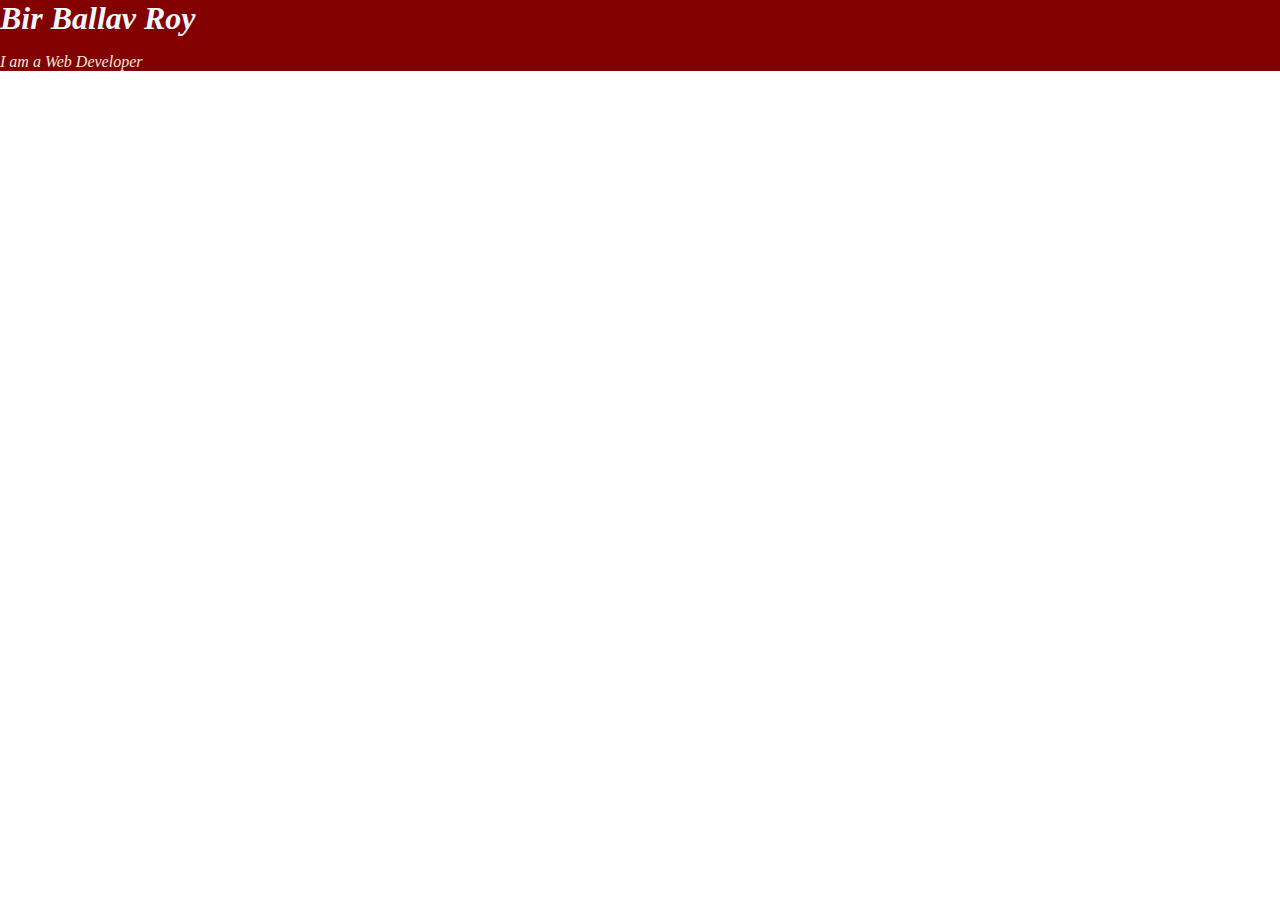
==== CSS- My site/index.html @ 7da82a4c "css my site- full stack journey day 05" ====
<!DOCTYPE html>
<html lang="en">
<head>
    <meta charset="UTF-8">
    <meta http-equiv="X-UA-Compatible" content="IE=edge">
    <meta name="viewport" content="width=device-width, initial-scale=1.0">
    <title>Bir Roy</title>
    <link rel="stylesheet" href="css/styles.css">
    <link rel="icon" href="image/favicon.ico" type="image/favicon.ico">
</head>
<body>
 <div>
    <h1>Bir Ballav Roy</h1>
    <p>I am a Web Developer</p>
 </div>
</body> 
</html>
---- CSS- My site/css/styles.css ----
h1{
    margin-top: 0;
    margin-bottom: 0;
    color: aliceblue;
}
body{
    margin: 0;
}

div{
    background-color: #820000;
    font-style: oblique;
    color: antiquewhite;
}
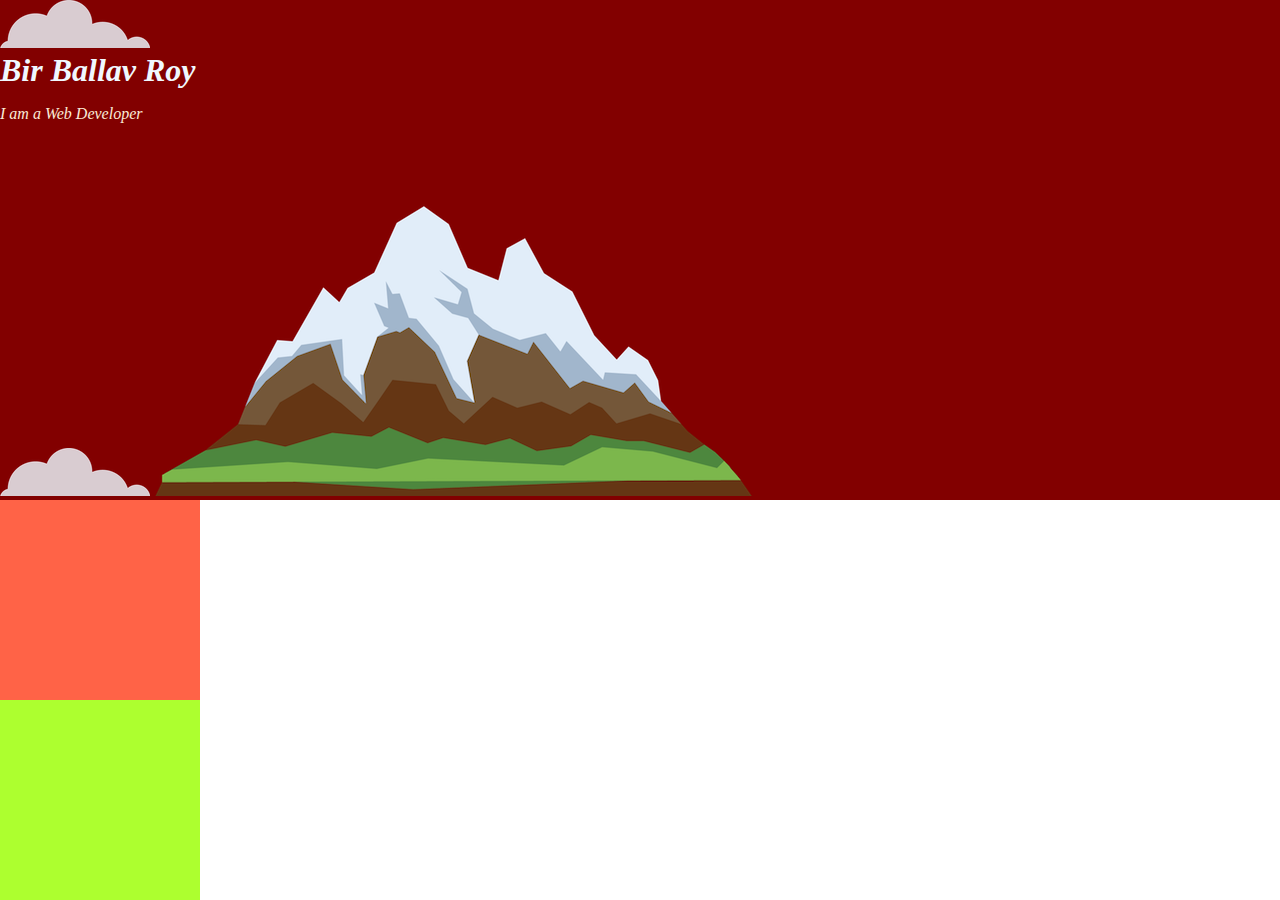
==== commit 7c822154: "Full stack journey day 06" ====
--- a/CSS- My site/index.html
+++ b/CSS- My site/index.html
@@ -9,9 +9,20 @@
     <link rel="icon" href="image/favicon.ico" type="image/favicon.ico">
 </head>
 <body>
- <div>
+ <div class="top-container">
+    <img src="image/cloud.png" alt="cloud-img">
     <h1>Bir Ballav Roy</h1>
     <p>I am a Web Developer</p>
+    <img src="image/cloud.png" alt="cloud-img">
+    <img src="image/mountain.png" alt="mountain-img">
+ </div>
+
+ <div class="mid-container">
+
+ </div>
+
+ <div class="bottom-container">
+
  </div>
 </body> 
 </html>--- a/CSS- My site/css/styles.css
+++ b/CSS- My site/css/styles.css
@@ -8,8 +8,24 @@
     margin: 0;
 }
 
-div{
+
+.top-container{
     background-color: #820000;
     font-style: oblique;
-    color: antiquewhite;
+    color: antiquewhite; 
+    
+
+    
+}
+
+.mid-container{
+    background-color: tomato;
+    width: 200px;
+    height: 200px;
+}
+
+.bottom-container{
+    background-color: greenyellow;
+    width: 200px;
+    height: 200px;
 }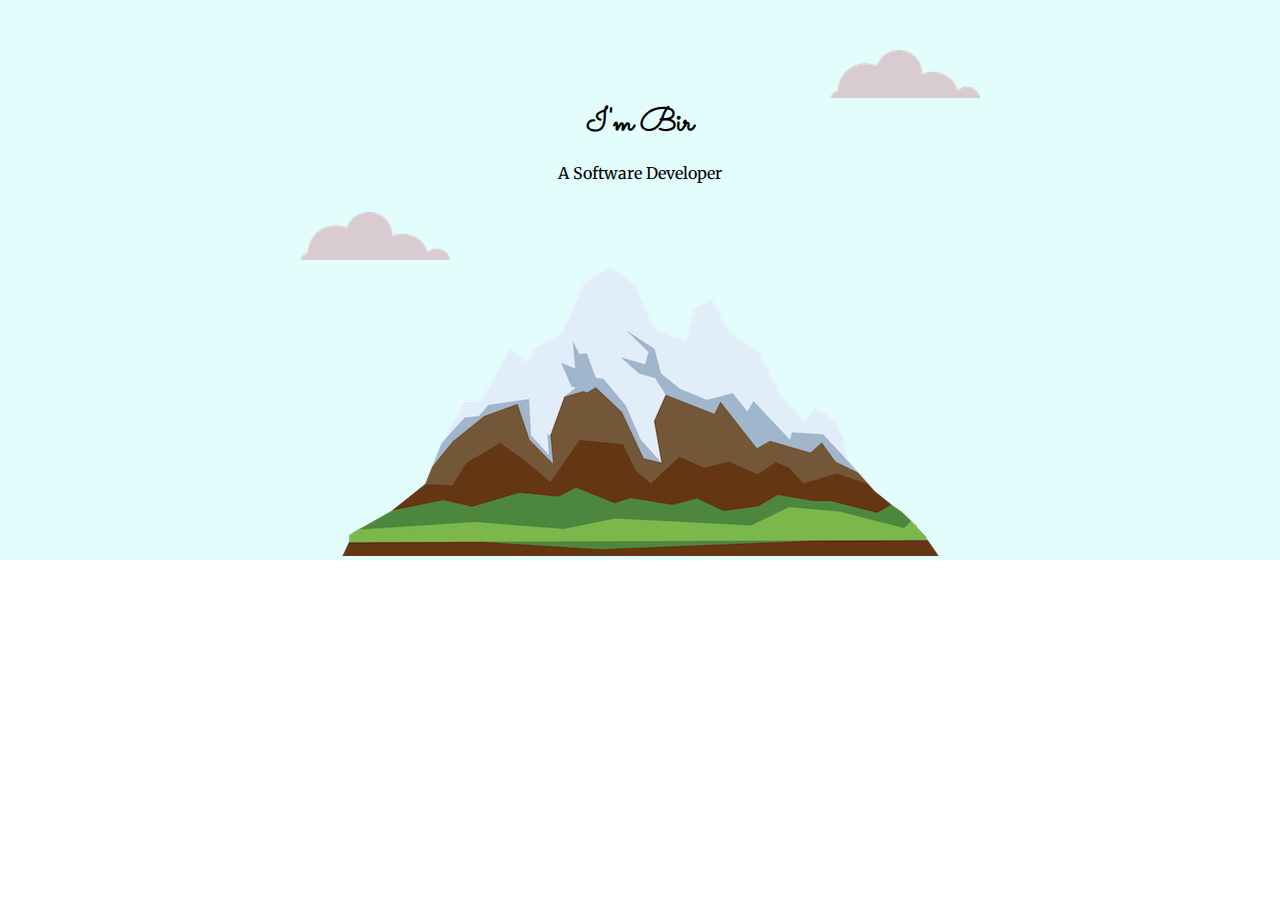
==== commit 2727df07: "full stack journey day 07" ====
--- a/CSS- My site/index.html
+++ b/CSS- My site/index.html
@@ -5,15 +5,18 @@
     <meta http-equiv="X-UA-Compatible" content="IE=edge">
     <meta name="viewport" content="width=device-width, initial-scale=1.0">
     <title>Bir Roy</title>
+    <link rel="preconnect" href="https://fonts.googleapis.com">
+    <link rel="preconnect" href="https://fonts.gstatic.com" crossorigin>
+    <link href="https://fonts.googleapis.com/css2?family=Merriweather&family=Montserrat&family=Sacramento&display=swap" rel="stylesheet">
     <link rel="stylesheet" href="css/styles.css">
     <link rel="icon" href="image/favicon.ico" type="image/favicon.ico">
 </head>
 <body>
  <div class="top-container">
-    <img src="image/cloud.png" alt="cloud-img">
-    <h1>Bir Ballav Roy</h1>
-    <p>I am a Web Developer</p>
-    <img src="image/cloud.png" alt="cloud-img">
+    <img class="top-cloud" src="image/cloud.png" alt="cloud-img">
+    <h1>I'm Bir</h1>
+    <p>A Software Developer</p>
+    <img class="bottom-cloud" src="image/cloud.png" alt="cloud-img">
     <img src="image/mountain.png" alt="mountain-img">
  </div>
 
@@ -24,5 +27,6 @@
  <div class="bottom-container">
 
  </div>
+
 </body> 
 </html>--- a/CSS- My site/css/styles.css
+++ b/CSS- My site/css/styles.css
@@ -2,30 +2,45 @@
 h1{
     margin-top: 0;
     margin-bottom: 0;
-    color: aliceblue;
+    font-family: 'Sacramento', cursive;
+
 }
 body{
     margin: 0;
+    text-align: center;
+    font-family:'Merriweather', serif;
+
+}
+
+h2{
+    font-family: 'Montserrat', sans-serif;
+
+
+}
+
+h3{
+    font-family: 'Montserrat', sans-serif;
+
+
 }
 
 
 .top-container{
-    background-color: #820000;
-    font-style: oblique;
-    color: antiquewhite; 
-    
+    background-color: #E3FDFD;
+    position: relative;
+    padding-top: 100px;
 
-    
 }
 
-.mid-container{
-    background-color: tomato;
-    width: 200px;
-    height: 200px;
+
+.top-cloud{
+    position: absolute;
+    right: 300px;
+    top: 50px;
 }
 
-.bottom-container{
-    background-color: greenyellow;
-    width: 200px;
-    height: 200px;
+.bottom-cloud{
+    position: absolute;
+    left: 300px;
+    bottom: 300px;
 }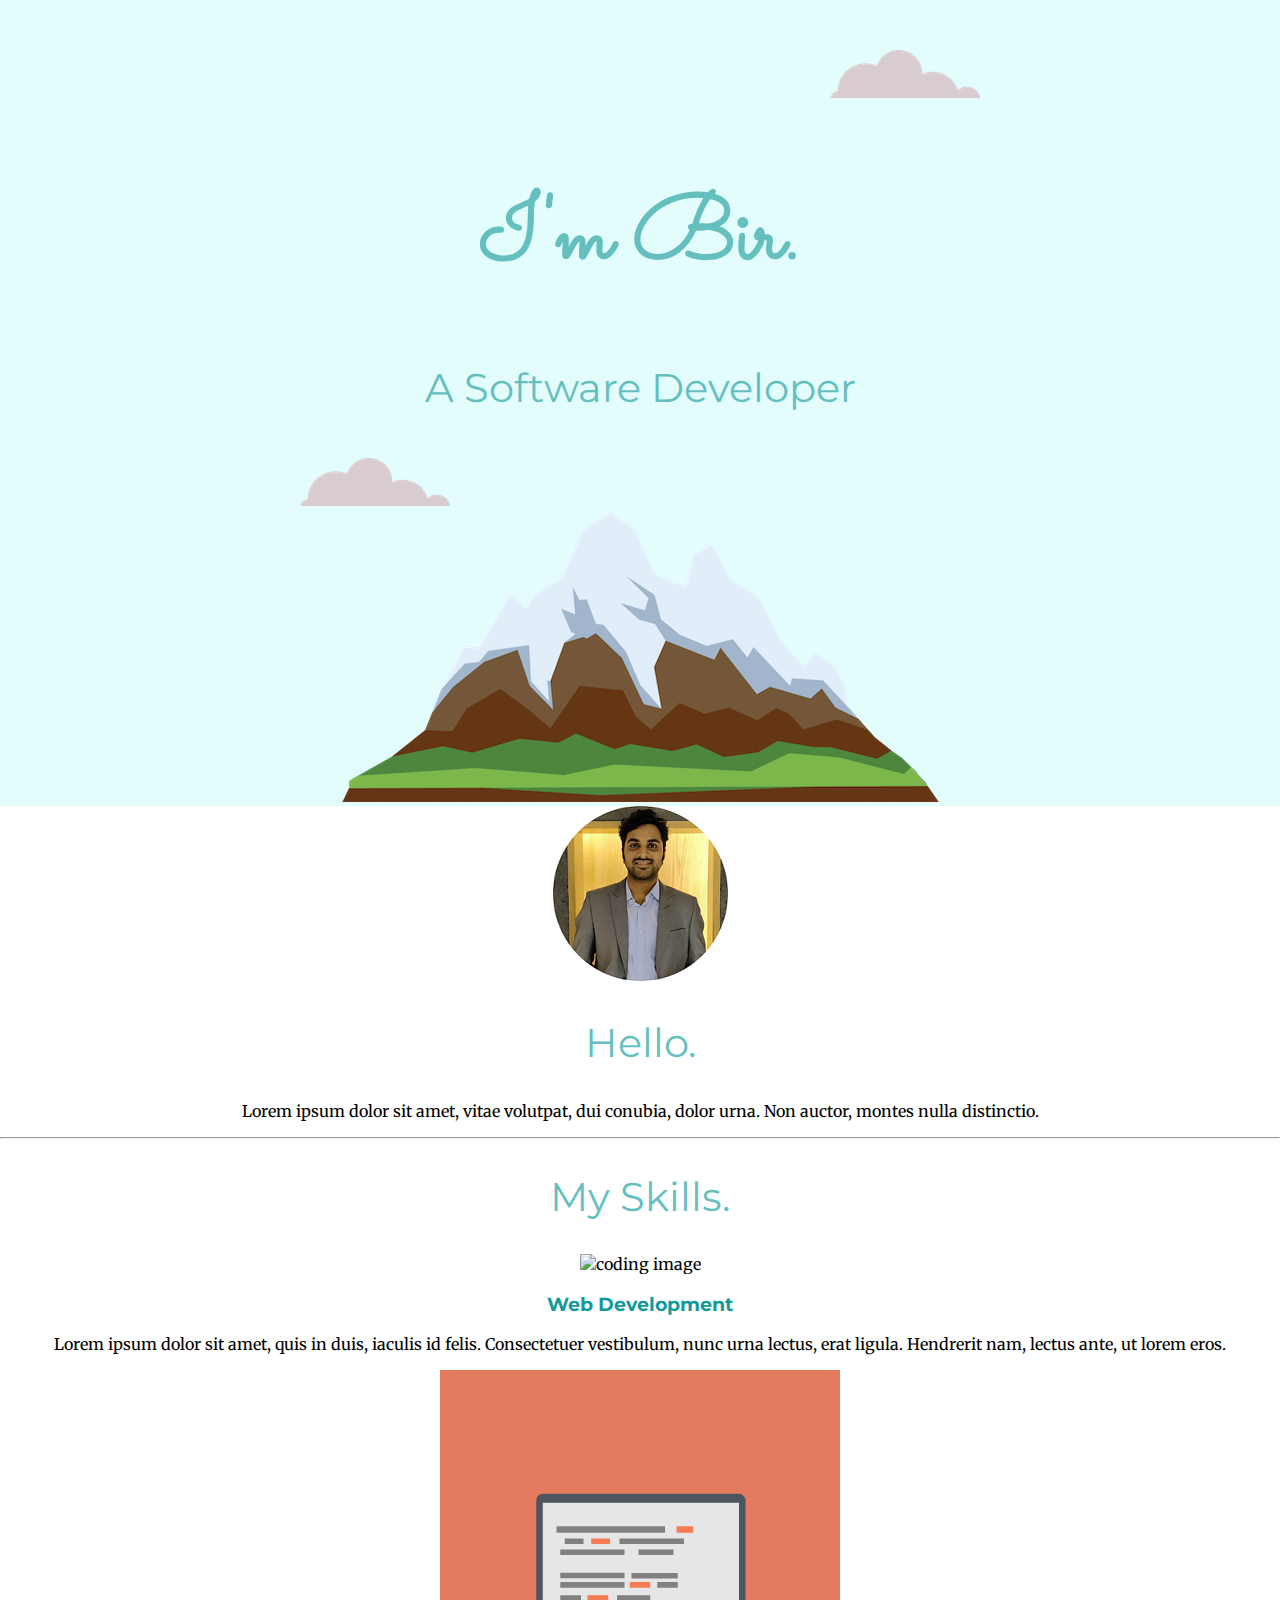
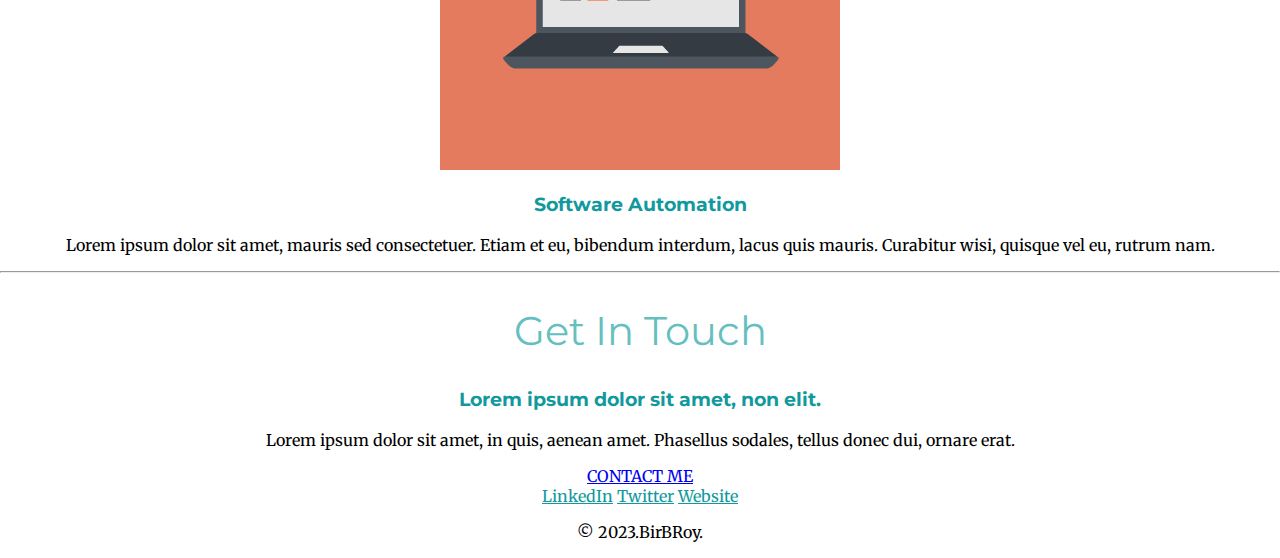
==== commit 69bc0298: "Day 08 full stack journey" ====
--- a/CSS- My site/index.html
+++ b/CSS- My site/index.html
@@ -9,24 +9,54 @@
     <link rel="preconnect" href="https://fonts.gstatic.com" crossorigin>
     <link href="https://fonts.googleapis.com/css2?family=Merriweather&family=Montserrat&family=Sacramento&display=swap" rel="stylesheet">
     <link rel="stylesheet" href="css/styles.css">
-    <link rel="icon" href="image/favicon.ico" type="image/favicon.ico">
+    <link rel="icon" href="image/lion.png" type="image/favicon.ico">
 </head>
 <body>
  <div class="top-container">
     <img class="top-cloud" src="image/cloud.png" alt="cloud-img">
-    <h1>I'm Bir</h1>
-    <p>A Software Developer</p>
+    <h1>I'm Bir.</h1>
+    <h2>A Software Developer</h2>
     <img class="bottom-cloud" src="image/cloud.png" alt="cloud-img">
     <img src="image/mountain.png" alt="mountain-img">
  </div>
 
- <div class="mid-container">
-
- </div>
-
- <div class="bottom-container">
-
- </div>
+ <div class="middle-container">
+    <div class="profile">
+      <img src="image/bir.png" alt="myimage">
+      <h2>Hello.</h2>
+      <p>Lorem ipsum dolor sit amet, vitae volutpat, dui conubia, dolor urna. Non auctor, montes nulla distinctio.</p>
+    </div>
+    <hr>
+    <div class="skills">
+      <h2>My Skills.</h2>
+      <div class="skill-row">
+        <img class="my-skill" src="https://media.giphy.com/media/xT9IgzoKnwFNmISR8I/giphy.gif" alt=" coding image">
+        <h3> Web Development </h3>
+        <p>Lorem ipsum dolor sit amet, quis in duis, iaculis id felis. Consectetuer vestibulum, nunc urna lectus, erat ligula. Hendrerit nam, lectus ante, ut lorem eros.</p>
+      </div>
+      <div class="skill-row">
+        <img class="skil2" src="image/computer.png" alt="computer image">
+        <h3> Software Automation </h3>
+        <p>Lorem ipsum dolor sit amet, mauris sed consectetuer. Etiam et eu, bibendum interdum, lacus quis mauris. Curabitur wisi, quisque vel eu, rutrum nam.</p>
+      </div>
+    </div>
+    <hr>
+    <div class="contact-me">
+      <h2>Get In Touch</h2>
+      <h3>Lorem ipsum dolor sit amet, non elit.</h3>
+      <p>Lorem ipsum dolor sit amet, in quis, aenean amet. Phasellus sodales, tellus donec dui, ornare erat.</p>
+      <a class="btn" href="mailto:roybirballav@gmail.com">CONTACT ME</a>
+    </div>
+  </div>
+  
+  
+  <div class="bottom-container">
+    <a class="footer-link" href="https://www.linkedin.com/">LinkedIn</a>
+    <a class="footer-link" href="https://twitter.com/">Twitter</a>
+    <a class="footer-link" href="">Website</a>
+    <p>© 2023.BirBRoy.</p>
+  </div>
+  
 
 </body> 
 </html>--- a/CSS- My site/css/styles.css
+++ b/CSS- My site/css/styles.css
@@ -1,8 +1,10 @@
 
 h1{
-    margin-top: 0;
-    margin-bottom: 0;
+    margin: 50px auto 0px auto;
     font-family: 'Sacramento', cursive;
+    font-size: 5.62rem;
+    color: #66BFBF;
+    line-height: 2;
 
 }
 body{
@@ -14,12 +16,16 @@
 
 h2{
     font-family: 'Montserrat', sans-serif;
+    font-size: 2.5rem;
+    color: #66BFBF;
+    font-weight: normal;
 
 
 }
 
 h3{
     font-family: 'Montserrat', sans-serif;
+    color: #11999E;
 
 
 }
@@ -43,4 +49,8 @@
     position: absolute;
     left: 300px;
     bottom: 300px;
-}+}
+
+.footer-link{
+    color: #11999E;
+}
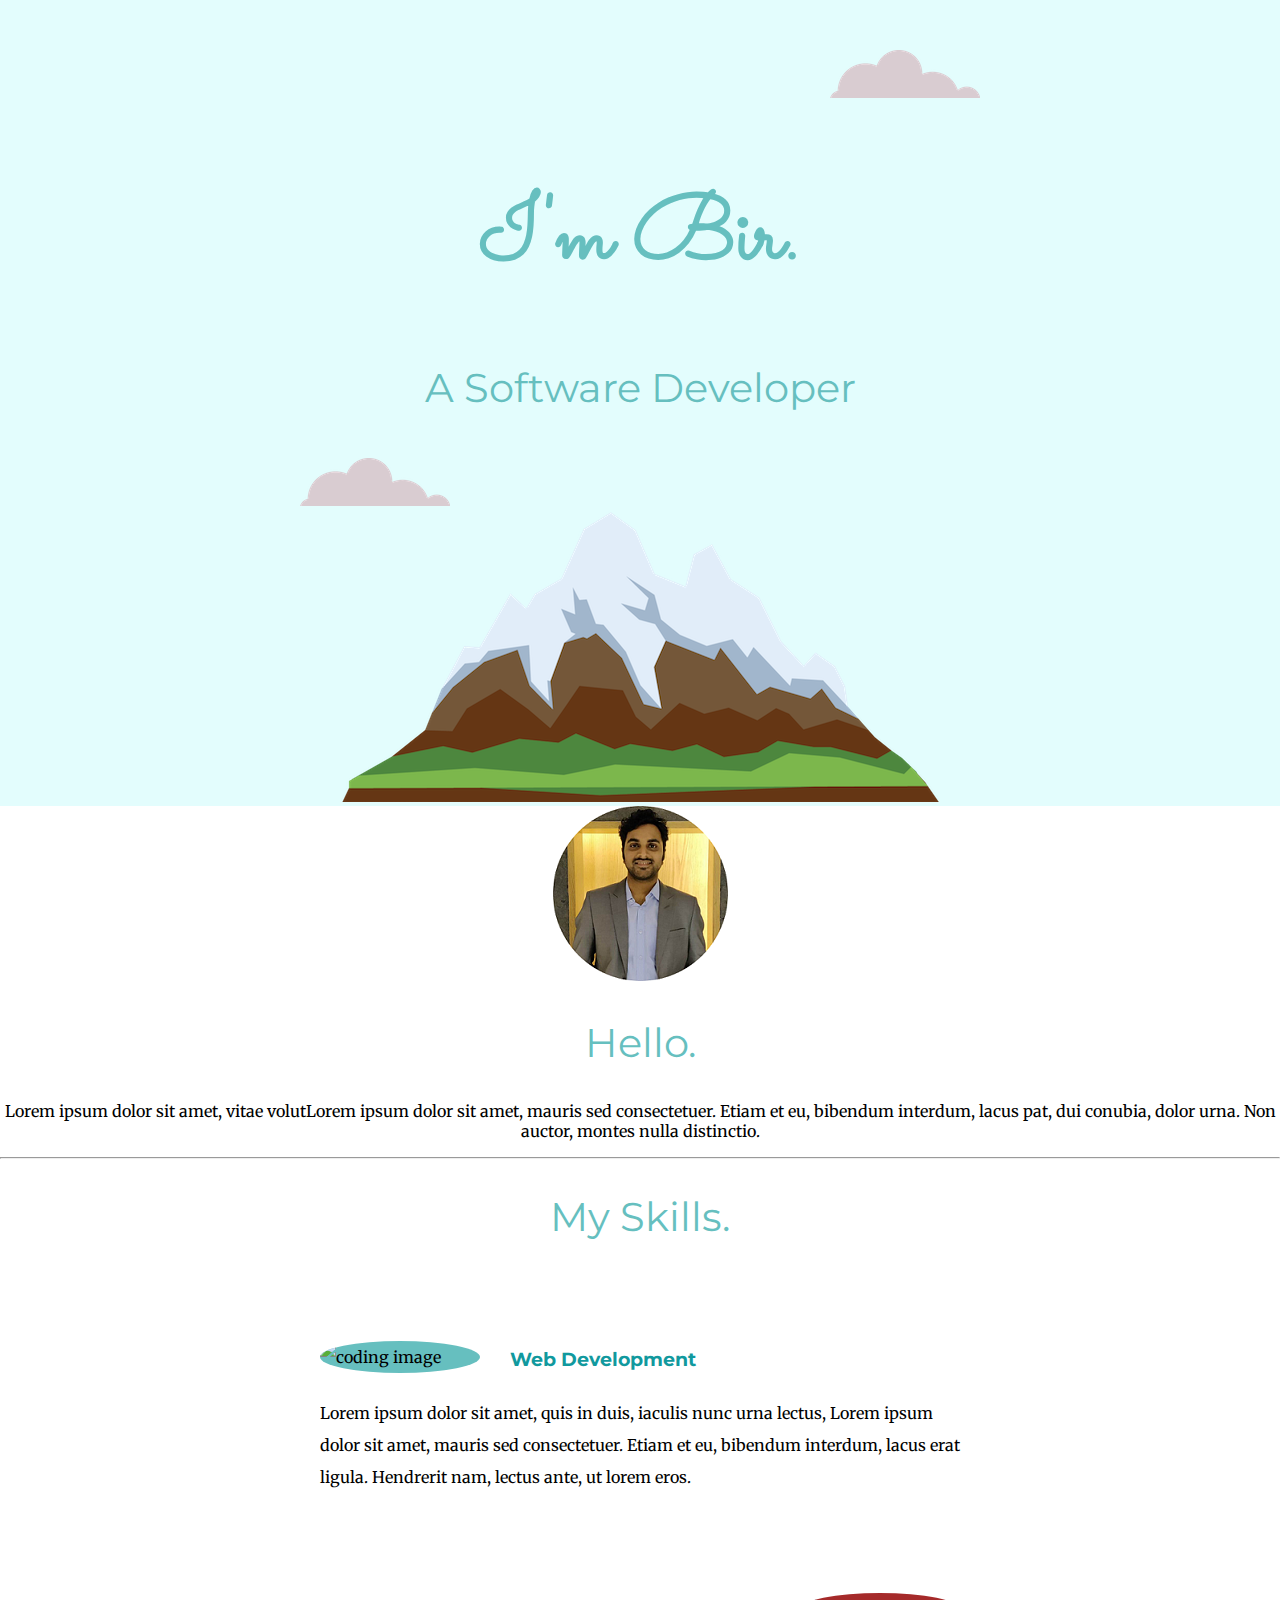
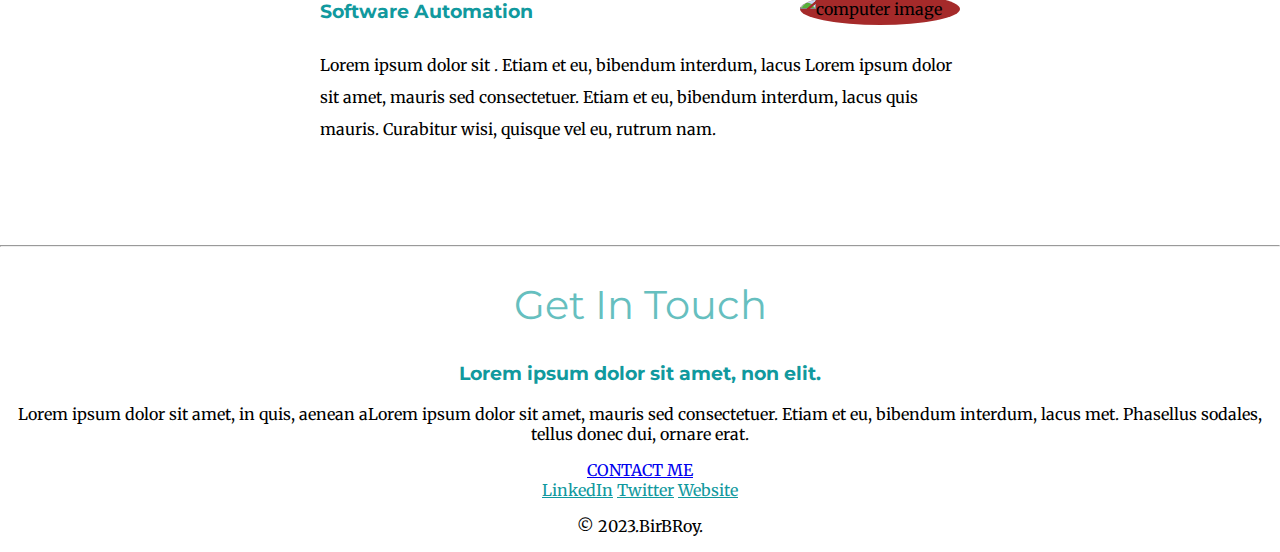
==== commit be231fa5: "Day 07 on full stack journey" ====
--- a/CSS- My site/index.html
+++ b/CSS- My site/index.html
@@ -24,27 +24,27 @@
     <div class="profile">
       <img src="image/bir.png" alt="myimage">
       <h2>Hello.</h2>
-      <p>Lorem ipsum dolor sit amet, vitae volutpat, dui conubia, dolor urna. Non auctor, montes nulla distinctio.</p>
+      <p>Lorem ipsum dolor sit amet, vitae volutLorem ipsum dolor sit amet, mauris sed consectetuer. Etiam et eu, bibendum interdum, lacus pat, dui conubia, dolor urna. Non auctor, montes nulla distinctio.</p>
     </div>
     <hr>
     <div class="skills">
       <h2>My Skills.</h2>
       <div class="skill-row">
-        <img class="my-skill" src="https://media.giphy.com/media/xT9IgzoKnwFNmISR8I/giphy.gif" alt=" coding image">
+        <img class="my-skill" src="https://media.giphy.com/media/WFZvB7VIXBgiz3oDXE/giphy.gif" alt=" coding image">
         <h3> Web Development </h3>
-        <p>Lorem ipsum dolor sit amet, quis in duis, iaculis id felis. Consectetuer vestibulum, nunc urna lectus, erat ligula. Hendrerit nam, lectus ante, ut lorem eros.</p>
+        <p>Lorem ipsum dolor sit amet, quis in duis, iaculis nunc urna lectus, Lorem ipsum dolor sit amet, mauris sed consectetuer. Etiam et eu, bibendum interdum, lacus erat ligula. Hendrerit nam, lectus ante, ut lorem eros.</p>
       </div>
       <div class="skill-row">
-        <img class="skil2" src="image/computer.png" alt="computer image">
+        <img class="skill2" src="https://media.giphy.com/media/wR45AktTHTA5TfKLhn/giphy.gif" alt="computer image">
         <h3> Software Automation </h3>
-        <p>Lorem ipsum dolor sit amet, mauris sed consectetuer. Etiam et eu, bibendum interdum, lacus quis mauris. Curabitur wisi, quisque vel eu, rutrum nam.</p>
+        <p>Lorem ipsum dolor sit . Etiam et eu, bibendum interdum, lacus Lorem ipsum dolor sit amet, mauris sed consectetuer. Etiam et eu, bibendum interdum, lacus quis mauris. Curabitur wisi, quisque vel eu, rutrum nam.</p>
       </div>
     </div>
     <hr>
     <div class="contact-me">
       <h2>Get In Touch</h2>
       <h3>Lorem ipsum dolor sit amet, non elit.</h3>
-      <p>Lorem ipsum dolor sit amet, in quis, aenean amet. Phasellus sodales, tellus donec dui, ornare erat.</p>
+      <p>Lorem ipsum dolor sit amet, in quis, aenean aLorem ipsum dolor sit amet, mauris sed consectetuer. Etiam et eu, bibendum interdum, lacus met. Phasellus sodales, tellus donec dui, ornare erat.</p>
       <a class="btn" href="mailto:roybirballav@gmail.com">CONTACT ME</a>
     </div>
   </div>
--- a/CSS- My site/css/styles.css
+++ b/CSS- My site/css/styles.css
@@ -54,3 +54,26 @@
 .footer-link{
     color: #11999E;
 }
+
+.skill-row{
+    width: 50%;
+    margin: 100px auto 100px auto;
+    text-align: left;
+    line-height: 2;
+}
+
+.my-skill{
+    width: 25%;
+    background-color: #66BFBF;
+    border-radius: 50%;
+    float: left;
+    margin-right: 30px;
+}
+
+.skill2{
+    width: 25%;
+    background-color: brown;
+    border-radius: 50%;
+    float: right;
+    margin-left: 30px;
+}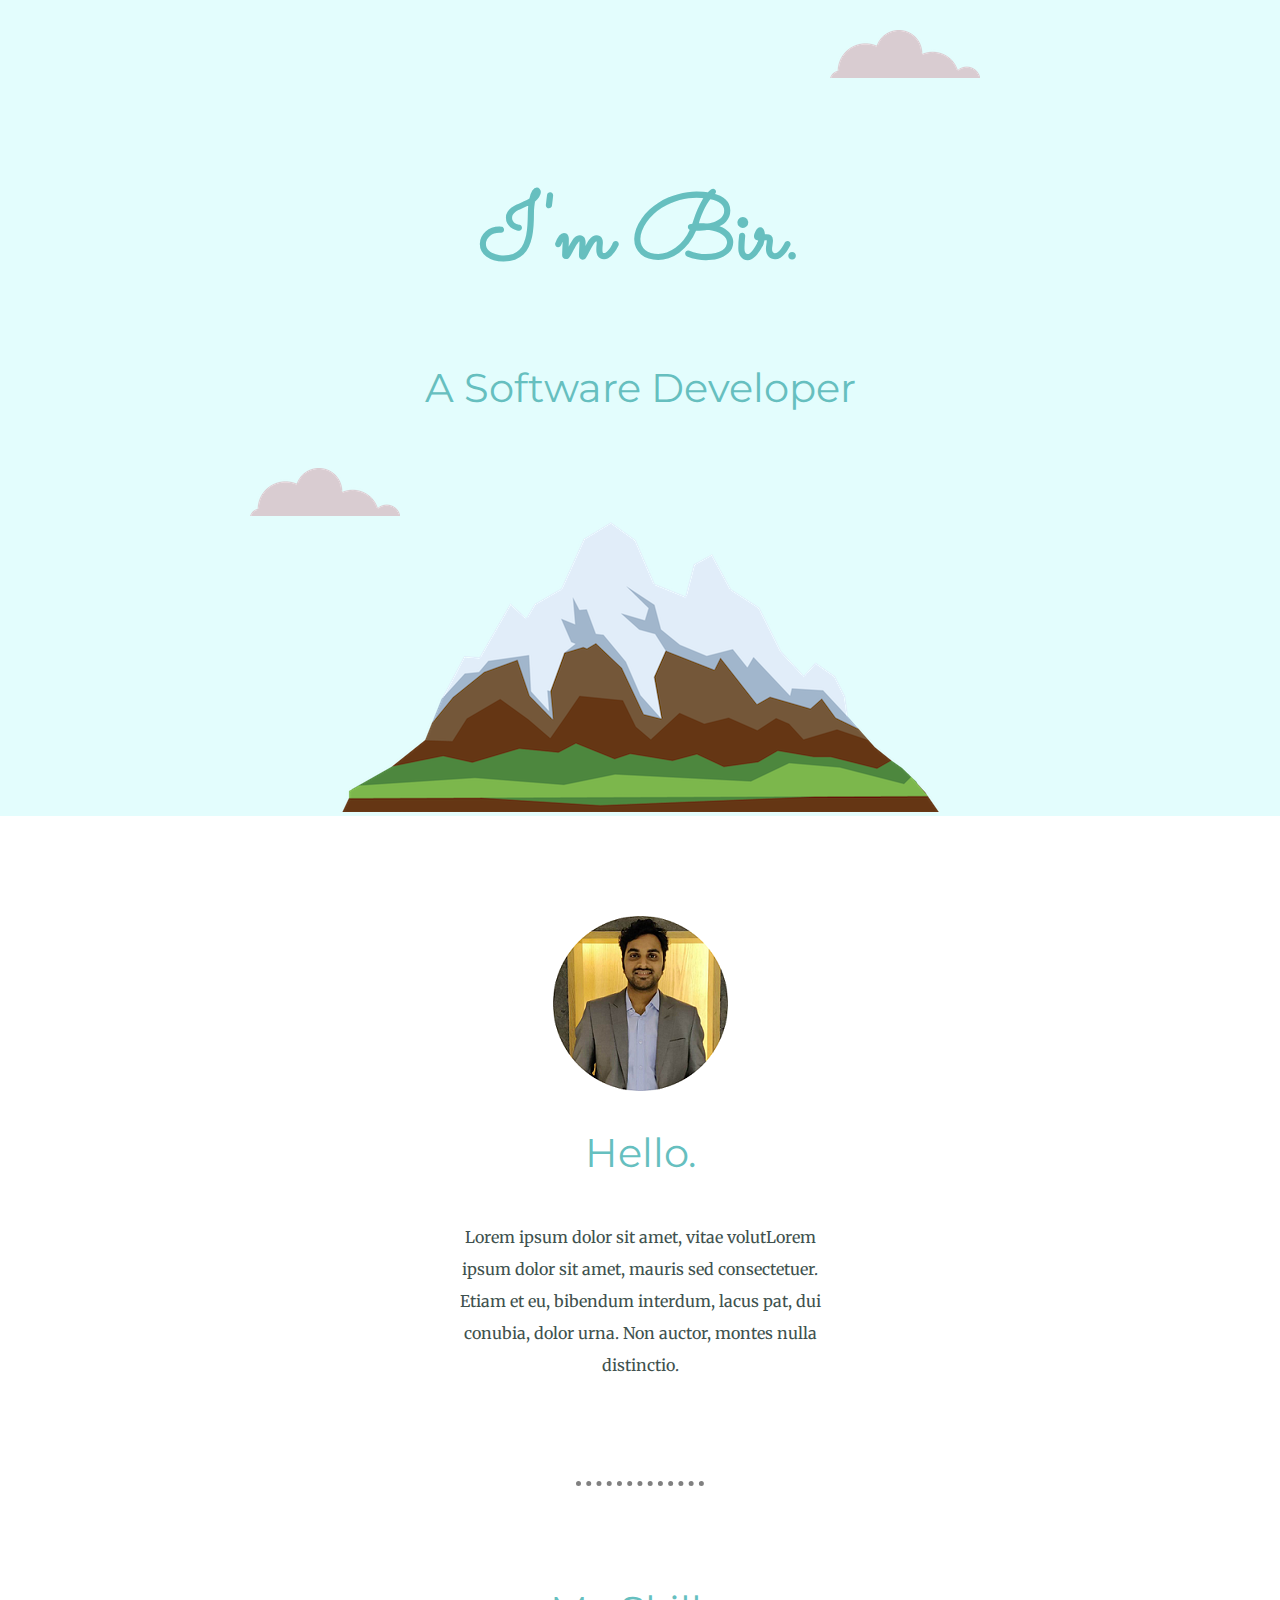
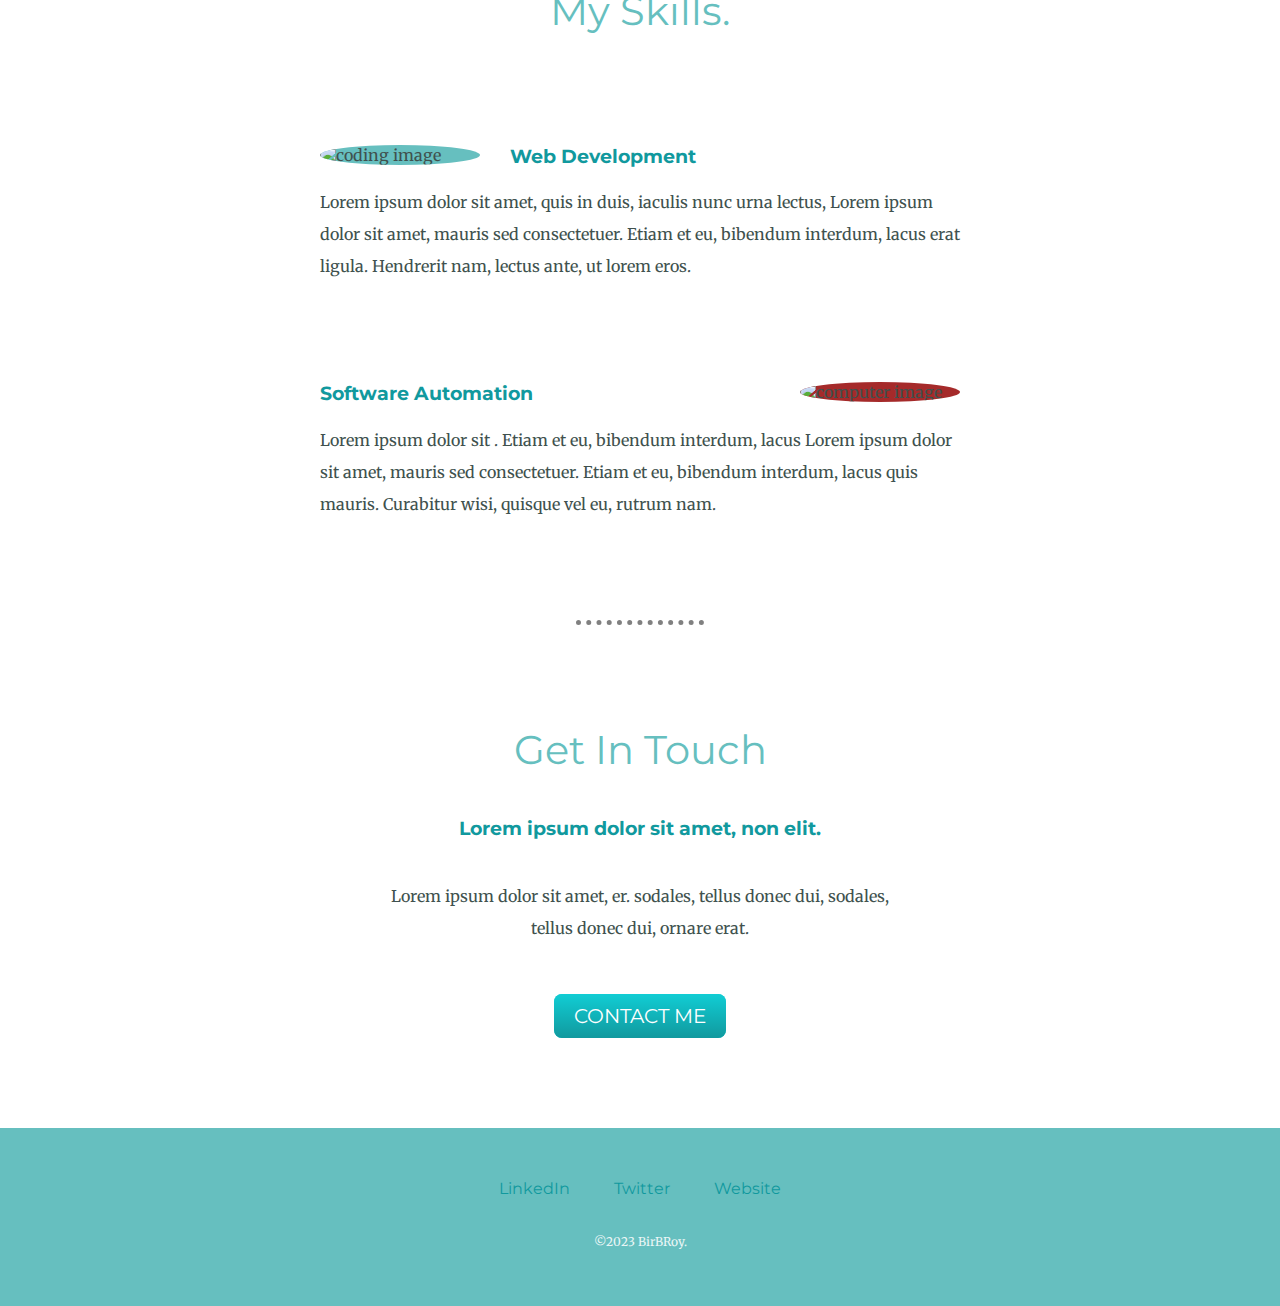
==== commit b3326f0e: "Day 07 full stack journey - css project done" ====
--- a/CSS- My site/index.html
+++ b/CSS- My site/index.html
@@ -24,7 +24,7 @@
     <div class="profile">
       <img src="image/bir.png" alt="myimage">
       <h2>Hello.</h2>
-      <p>Lorem ipsum dolor sit amet, vitae volutLorem ipsum dolor sit amet, mauris sed consectetuer. Etiam et eu, bibendum interdum, lacus pat, dui conubia, dolor urna. Non auctor, montes nulla distinctio.</p>
+      <p class="intro">Lorem ipsum dolor sit amet, vitae volutLorem ipsum dolor sit amet, mauris sed consectetuer. Etiam et eu, bibendum interdum, lacus pat, dui conubia, dolor urna. Non auctor, montes nulla distinctio.</p>
     </div>
     <hr>
     <div class="skills">
@@ -44,7 +44,7 @@
     <div class="contact-me">
       <h2>Get In Touch</h2>
       <h3>Lorem ipsum dolor sit amet, non elit.</h3>
-      <p>Lorem ipsum dolor sit amet, in quis, aenean aLorem ipsum dolor sit amet, mauris sed consectetuer. Etiam et eu, bibendum interdum, lacus met. Phasellus sodales, tellus donec dui, ornare erat.</p>
+      <p class="contact-msg">Lorem ipsum dolor sit amet, er.  sodales, tellus donec dui, sodales, tellus donec dui, ornare erat.</p>
       <a class="btn" href="mailto:roybirballav@gmail.com">CONTACT ME</a>
     </div>
   </div>
@@ -54,7 +54,7 @@
     <a class="footer-link" href="https://www.linkedin.com/">LinkedIn</a>
     <a class="footer-link" href="https://twitter.com/">Twitter</a>
     <a class="footer-link" href="">Website</a>
-    <p>© 2023.BirBRoy.</p>
+    <p class="footer-msg">©2023 BirBRoy.</p>
   </div>
   
 
--- a/CSS- My site/css/styles.css
+++ b/CSS- My site/css/styles.css
@@ -8,6 +8,7 @@
 
 }
 body{
+    color: #40514e;
     margin: 0;
     text-align: center;
     font-family:'Merriweather', serif;
@@ -19,7 +20,7 @@
     font-size: 2.5rem;
     color: #66BFBF;
     font-weight: normal;
-
+    padding-bottom: 10px;
 
 }
 
@@ -38,16 +39,24 @@
 
 }
 
+.middle-container{
+    margin: 100px auto 100px auto;
+}
+
+.bottom-container{
+    background-color: #66BFBF;
+    padding: 50px 0 20px;
+}
 
 .top-cloud{
     position: absolute;
     right: 300px;
-    top: 50px;
+    top: 30px;
 }
 
 .bottom-cloud{
     position: absolute;
-    left: 300px;
+    left: 250px;
     bottom: 300px;
 }
 
@@ -59,6 +68,10 @@
     width: 50%;
     margin: 100px auto 100px auto;
     text-align: left;
+    
+}
+
+p{
     line-height: 2;
 }
 
@@ -76,4 +89,73 @@
     border-radius: 50%;
     float: right;
     margin-left: 30px;
-}+}
+
+hr {
+    background-color: white;
+    border-style: none;
+    border-color: gray;
+    border-width: 5px;
+    border-top-style: dotted;
+    width: 10%;
+    margin: 100px auto;
+    }
+
+.contact-me{
+    
+}
+
+.intro{
+    width: 30%;
+    margin: auto;
+}
+
+.contact-msg{
+    width: 40%;
+    margin: 40px auto 60px;
+}
+
+a{
+    font-family:'Montserrat', sans-serif;
+    color: #11999E;
+    margin: 10px 20px;
+    text-decoration: none;
+}
+
+a:hover{
+    color: #EAF6F6;
+}
+
+.btn {
+    background: #11cdd4;
+    background-image: -webkit-linear-gradient(top, #11cdd4, #11999e);
+    background-image: -moz-linear-gradient(top, #11cdd4, #11999e);
+    background-image: -ms-linear-gradient(top, #11cdd4, #11999e);
+    background-image: -o-linear-gradient(top, #11cdd4, #11999e);
+    background-image: linear-gradient(to bottom, #11cdd4, #11999e);
+    -webkit-border-radius: 8;
+    -moz-border-radius: 8;
+    border-radius: 8px;
+    font-family:'Montserrat', sans-serif; 
+    color: #ffffff;
+    font-size: 20px;
+    padding: 10px 20px 10px 20px;
+    text-decoration: none;
+  }
+  
+  .btn:hover {
+    background: #30e3cb;
+    background-image: -webkit-linear-gradient(top, #30e3cb, #2bc4ad);
+    background-image: -moz-linear-gradient(top, #30e3cb, #2bc4ad);
+    background-image: -ms-linear-gradient(top, #30e3cb, #2bc4ad);
+    background-image: -o-linear-gradient(top, #30e3cb, #2bc4ad);
+    background-image: linear-gradient(to bottom, #30e3cb, #2bc4ad);
+    text-decoration: none;
+  }
+
+
+  .footer-msg{
+    color: #EAF6F6;
+    font-size: 0.75rem;
+    padding: 20px 0px;
+  }